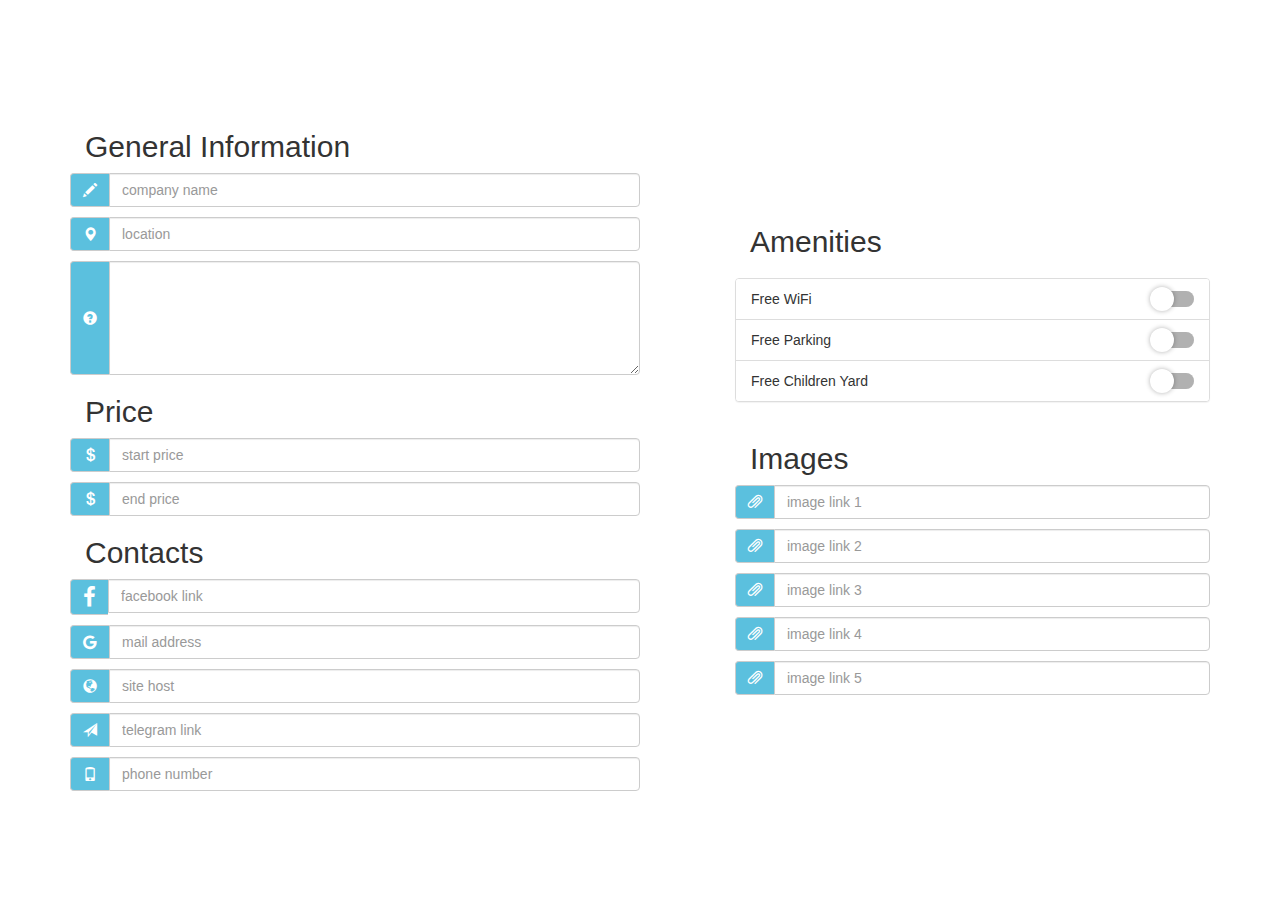
==== admin/HotelPage.html @ 5be849e8 "Avaz Commited" ====
<!DOCTYPE html>
<html lang="en">
<head>
    <meta charset="UTF-8">
    <title>NexTrip Admin Page</title>
    <meta name="viewport" content="width=device-width, initial-scale=1">
    <link rel="stylesheet" href="https://maxcdn.bootstrapcdn.com/bootstrap/3.3.7/css/bootstrap.min.css">
    <link rel="stylesheet" href="https://cdnjs.cloudflare.com/ajax/libs/font-awesome/4.7.0/css/font-awesome.min.css">
    <script src="https://ajax.googleapis.com/ajax/libs/jquery/3.2.1/jquery.min.js"></script>
    <script src="https://maxcdn.bootstrapcdn.com/bootstrap/3.3.7/js/bootstrap.min.js"></script>
    <style>
        .input-group-addon {
            background-color: #5bc0de;
        }

        .custom-icon {
            color: #fff;
        }

        .vertical-center {
            min-height: 100vh;
            display: flex;
            align-items: center;
        }

        .row {
            margin-top: 10px;
        }

        .material-switch > input[type="checkbox"] {
            display: none;
        }

        .material-switch > label {
            cursor: pointer;
            height: 0;
            position: relative;
            width: 40px;
        }

        .material-switch > label::before {
            background: rgb(0, 0, 0);
            box-shadow: inset 0 0 10px rgba(0, 0, 0, 0.5);
            border-radius: 8px;
            content: '';
            height: 16px;
            margin-top: -8px;
            position:absolute;
            opacity: 0.3;
            transition: all 0.4s ease-in-out;
            width: 40px;
        }
        .material-switch > label::after {
            background: rgb(255, 255, 255);
            border-radius: 16px;
            box-shadow: 0 0 5px rgba(0, 0, 0, 0.3);
            content: '';
            height: 24px;
            left: -4px;
            margin-top: -8px;
            position: absolute;
            top: -4px;
            transition: all 0.3s ease-in-out;
            width: 24px;
        }
        .material-switch > input[type="checkbox"]:checked + label::before {
            background: inherit;
            opacity: 0.5;
        }
        .material-switch > input[type="checkbox"]:checked + label::after {
            background: inherit;
            left: 20px;
        }
    </style>
</head>
<body>
<form method="post">
    <div class="container vertical-center">
        <div class="col-sm-6">
            <h2>General Information</h2>
            <div class="row">
                <div class="input-group">
                    <span class="input-group-addon"><i class="glyphicon glyphicon-pencil custom-icon"></i></span>
                    <input id="name" type="text" class="form-control" name="name" placeholder="company name">
                </div>
            </div>
            <div class="row">
                <div class="input-group">
                    <span class="input-group-addon"><i class="glyphicon glyphicon-map-marker custom-icon"></i></span>
                    <input id="location" type="text" class="form-control" name="location" placeholder="location">
                </div>
            </div>
            <div class="row">
                <div class="input-group">
                    <span class="input-group-addon"><i class="glyphicon glyphicon-question-sign custom-icon"></i></span>
                    <textarea class="form-control" rows="5" id="comment" title="information"></textarea>
                </div>
            </div>
            <h2>Price</h2>
            <div class="row">
                    <div class="input-group">
                        <span class="input-group-addon"><i class="glyphicon glyphicon-usd custom-icon"></i></span>
                        <input id="startPrice" type="text" class="form-control" name="startPrice" placeholder="start price">
                    </div>
            </div>
            <div class="row">
                <div class="input-group">
                    <span class="input-group-addon"><i class="glyphicon glyphicon-usd custom-icon"></i></span>
                    <input id="endPrice" type="text" class="form-control" name="endPrice" placeholder="end price">
                </div>
            </div>
            <h2>Contacts</h2>
            <div class="row">
                <div class="input-group">
                    <span class="input-group-addon"><i class="fa fa-facebook custom-icon" style="font-size: 22px;"></i></span>
                    <input id="facebook" type="text" class="form-control" name="facebook" placeholder="facebook link">
                </div>
            </div>
            <div class="row">
                <div class="input-group">
                    <span class="input-group-addon"><i class="fa fa-google custom-icon" style="font-size: 16px;"></i></span>
                    <input id="mail" type="text" class="form-control" name="mail" placeholder="mail address">
                </div>
            </div>
            <div class="row">
                <div class="input-group">
                    <span class="input-group-addon"><i class="glyphicon glyphicon-globe custom-icon"></i></span>
                    <input id="site" type="text" class="form-control" name="site" placeholder="site host">
                </div>
            </div>
            <div class="row">
                <div class="input-group">
                    <span class="input-group-addon"><i class="glyphicon glyphicon-send custom-icon"></i></span>
                    <input id="telegram" type="text" class="form-control" name="telegram" placeholder="telegram link">
                </div>
            </div>
            <div class="row">
                <div class="input-group">
                    <span class="input-group-addon"><i class="glyphicon glyphicon-phone custom-icon"></i></span>
                    <input id="phone" type="text" class="form-control" name="phone" placeholder="phone number">
                </div>
            </div>
        </div>
        <div class="col-sm-1"></div>
        <div class="col-sm-5">
            <h2>Amenities</h2>
            <div class="row">
                <div class="row">
                    <div class="col-sm-12">
                        <div class="panel panel-default">
                            <ul class="list-group">
                                <li class="list-group-item">
                                    Free WiFi
                                    <div class="material-switch pull-right">
                                        <input id="freeWifi" name="freeWifi" type="checkbox"/>
                                        <label for="freeWifi" class="label-info"></label>
                                    </div>
                                </li>
                                <li class="list-group-item">
                                    Free Parking
                                    <div class="material-switch pull-right">
                                        <input id="freeParking" name="freeParking" type="checkbox"/>
                                        <label for="freeParking" class="label-info"></label>
                                    </div>
                                </li>
                                <li class="list-group-item">
                                    Free Children Yard
                                    <div class="material-switch pull-right">
                                        <input id="freeYard" name="freeYard" type="checkbox"/>
                                        <label for="freeYard" class="label-info"></label>
                                    </div>
                                </li>
                            </ul>
                        </div>
                    </div>
                </div>
            </div>
            <h2>Images</h2>
            <div class="row">
                <div class="input-group">
                    <span class="input-group-addon"><i class="glyphicon glyphicon-paperclip custom-icon"></i></span>
                    <input id="link1" type="text" class="form-control" name="link1" placeholder="image link 1">
                </div>
            </div>
            <div class="row">
                <div class="input-group">
                    <span class="input-group-addon"><i class="glyphicon glyphicon-paperclip custom-icon"></i></span>
                    <input id="link2" type="text" class="form-control" name="link2" placeholder="image link 2">
                </div>
            </div>
            <div class="row">
                <div class="input-group">
                    <span class="input-group-addon"><i class="glyphicon glyphicon-paperclip custom-icon"></i></span>
                    <input id="link3" type="text" class="form-control" name="link3" placeholder="image link 3">
                </div>
            </div>
            <div class="row">
                <div class="input-group">
                    <span class="input-group-addon"><i class="glyphicon glyphicon-paperclip custom-icon"></i></span>
                    <input id="link4" type="text" class="form-control" name="link4" placeholder="image link 4">
                </div>
            </div>
            <div class="row">
                <div class="input-group">
                    <span class="input-group-addon"><i class="glyphicon glyphicon-paperclip custom-icon"></i></span>
                    <input id="link5" type="text" class="form-control" name="link5" placeholder="image link 5">
                </div>
            </div>
        </div>
    </div>
</form>
</body>
</html>
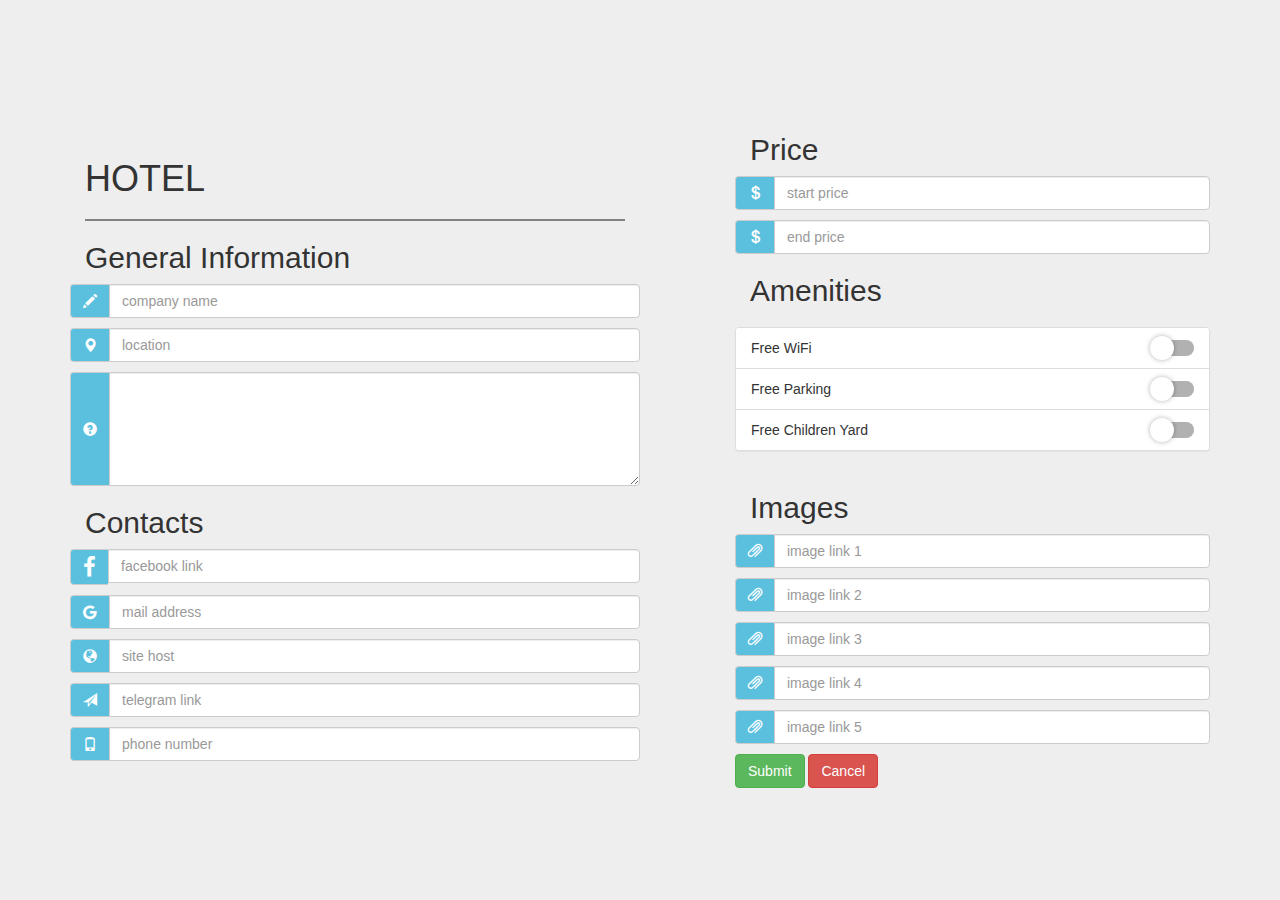
==== commit a0b0efe9: "Avaz Commited" ====
--- a/admin/HotelPage.html
+++ b/admin/HotelPage.html
@@ -45,11 +45,12 @@
             content: '';
             height: 16px;
             margin-top: -8px;
-            position:absolute;
+            position: absolute;
             opacity: 0.3;
             transition: all 0.4s ease-in-out;
             width: 40px;
         }
+
         .material-switch > label::after {
             background: rgb(255, 255, 255);
             border-radius: 16px;
@@ -63,20 +64,35 @@
             transition: all 0.3s ease-in-out;
             width: 24px;
         }
+
         .material-switch > input[type="checkbox"]:checked + label::before {
             background: inherit;
             opacity: 0.5;
         }
+
         .material-switch > input[type="checkbox"]:checked + label::after {
             background: inherit;
             left: 20px;
         }
+
+        hr {
+            -moz-border-bottom-colors: none;
+            -moz-border-image: none;
+            -moz-border-left-colors: none;
+            -moz-border-right-colors: none;
+            -moz-border-top-colors: none;
+            border-style: solid none;
+            border-width: 2px 0;
+            margin: 18px 0;
+        }
     </style>
 </head>
 <body>
-<form method="post">
+<form method="post" style="background-color: #eee;">
     <div class="container vertical-center">
         <div class="col-sm-6">
+            <h1>HOTEL</h1>
+            <hr>
             <h2>General Information</h2>
             <div class="row">
                 <div class="input-group">
@@ -96,19 +112,6 @@
                     <textarea class="form-control" rows="5" id="comment" title="information"></textarea>
                 </div>
             </div>
-            <h2>Price</h2>
-            <div class="row">
-                    <div class="input-group">
-                        <span class="input-group-addon"><i class="glyphicon glyphicon-usd custom-icon"></i></span>
-                        <input id="startPrice" type="text" class="form-control" name="startPrice" placeholder="start price">
-                    </div>
-            </div>
-            <div class="row">
-                <div class="input-group">
-                    <span class="input-group-addon"><i class="glyphicon glyphicon-usd custom-icon"></i></span>
-                    <input id="endPrice" type="text" class="form-control" name="endPrice" placeholder="end price">
-                </div>
-            </div>
             <h2>Contacts</h2>
             <div class="row">
                 <div class="input-group">
@@ -118,7 +121,8 @@
             </div>
             <div class="row">
                 <div class="input-group">
-                    <span class="input-group-addon"><i class="fa fa-google custom-icon" style="font-size: 16px;"></i></span>
+                    <span class="input-group-addon"><i class="fa fa-google custom-icon"
+                                                       style="font-size: 16px;"></i></span>
                     <input id="mail" type="text" class="form-control" name="mail" placeholder="mail address">
                 </div>
             </div>
@@ -143,6 +147,19 @@
         </div>
         <div class="col-sm-1"></div>
         <div class="col-sm-5">
+            <h2>Price</h2>
+            <div class="row">
+                <div class="input-group">
+                    <span class="input-group-addon"><i class="glyphicon glyphicon-usd custom-icon"></i></span>
+                    <input id="startPrice" type="text" class="form-control" name="startPrice" placeholder="start price">
+                </div>
+            </div>
+            <div class="row">
+                <div class="input-group">
+                    <span class="input-group-addon"><i class="glyphicon glyphicon-usd custom-icon"></i></span>
+                    <input id="endPrice" type="text" class="form-control" name="endPrice" placeholder="end price">
+                </div>
+            </div>
             <h2>Amenities</h2>
             <div class="row">
                 <div class="row">
@@ -206,6 +223,10 @@
                     <input id="link5" type="text" class="form-control" name="link5" placeholder="image link 5">
                 </div>
             </div>
+            <div class="row">
+                <button type="submit" name="submit" class="btn btn-primary btn-success">Submit</button>
+                <button type="button" class="btn btn-primary btn-danger">Cancel</button>
+            </div>
         </div>
     </div>
 </form>
